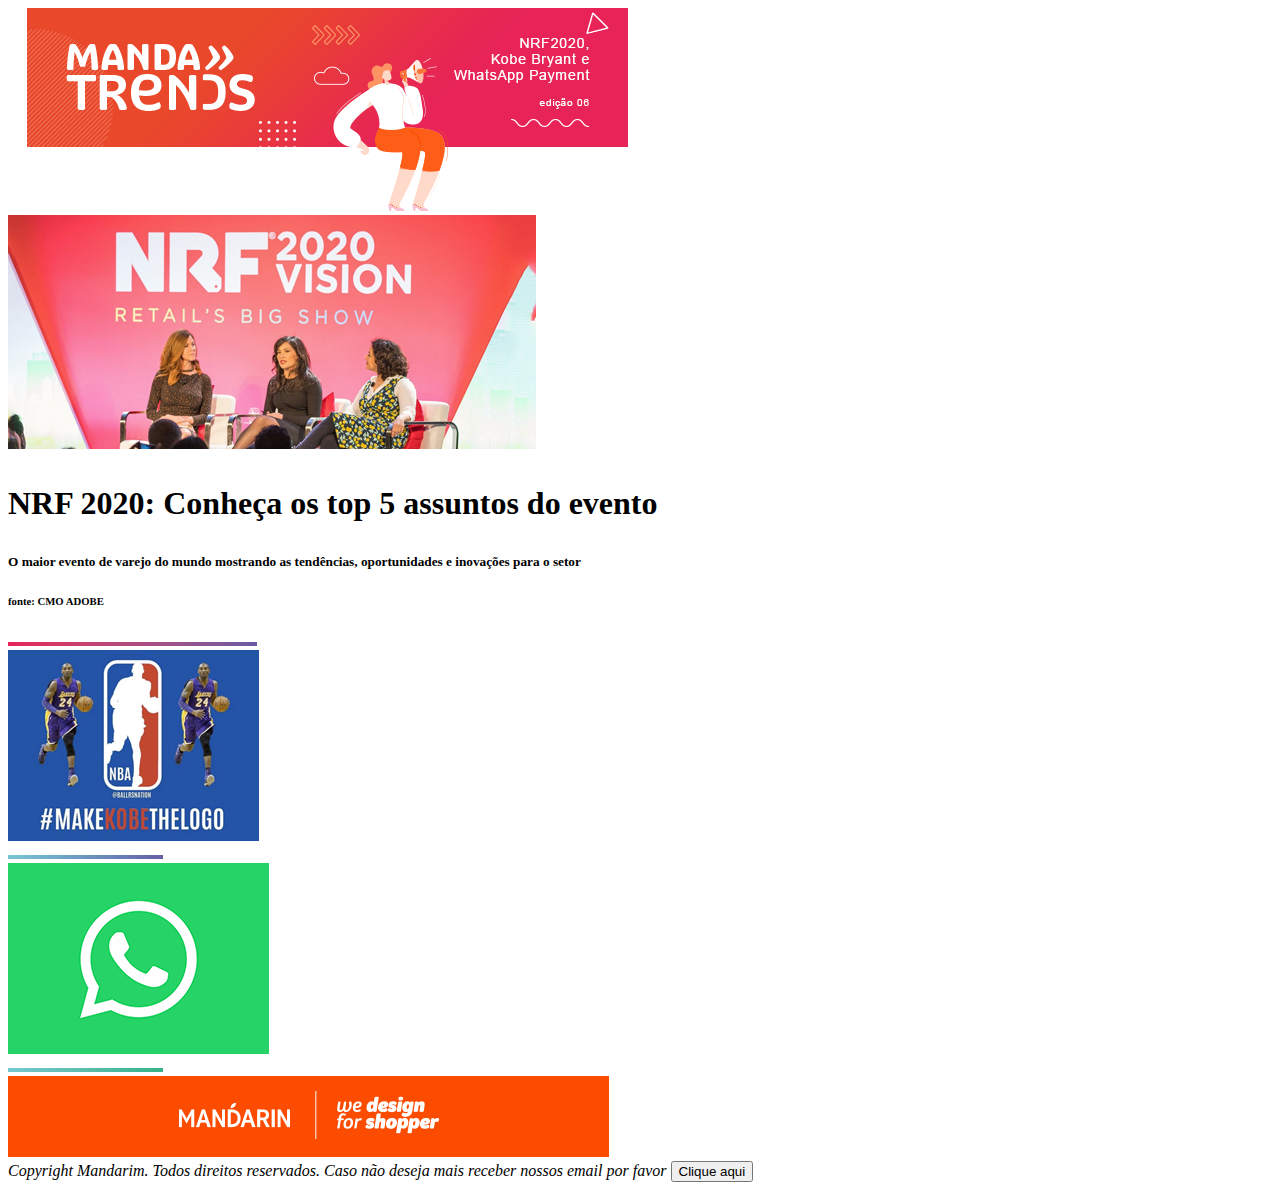
==== mandarim/index.html @ b503124c "ajuste links" ====
<!DOCTYPE html>
<html lang="en">

<head>
  <meta charset="UTF-8">
  <meta http-equiv="X-UA-Compatible" content="IE=edge">
  <meta name="viewport" content="width=device-width, initial-scale=1.0">
  <link rel="stylesheet" href="styles.css">
  <link href="https://cdn.jsdelivr.net/npm/bootstrap@5.1.3/dist/css/bootstrap.min.css" rel="stylesheet" integrity="sha384-1BmE4kWBq78iYhFldvKuhfTAU6auU8tT94WrHftjDbrCEXSU1oBoqyl2QvZ6jIW3" crossorigin="anonymous">
  <title>Manda Trends</title>
</head>
<div class="container-top">
  <div class="row">
    <img src="img\Header.png" alt="mandarim-header">
  </div>
  <div class="Header">
    <div class="text-center">
      <img src="img\Layer 18.png" class="img-fluid" alt="Imagem responsiva">
    </div>
    <div class="text-center">
      <h1>
        <p>NRF 2020: Conheça os top 5 assuntos do evento</p>
      </h1>
      <h5 class="text-center">
        <p>O maior evento de varejo do mundo mostrando as tendências, oportunidades e inovações para o setor</p>
        </h2>
        <h6> fonte: CMO ADOBE</h6>
        <div class="text-align:left"><img src="img\LINHA CRIATIVIDADE.png" alt=""></div>
    </div>
  </div>
</div>
<div class="container-mid">
  <div class="row">
    <div class="col-6"><img src="img\Layer 19.png" alt="">
      <div><img src="img\Vector Smart Object basquet.png" alt=""></div>
    </div>
    <div class="col-6"><img src="img\Layer 22.png" alt="">
      <div><img src="img\Vector Smart Object.png" alt=""></div>
    </div>
  </div>
</div>

</div>
<div class="container-bottom">
  <div><img src="img\Rodape.png" alt=""></div>

  <body>
  </body>
  <footer>
    <i class="fa fa-copyright" aria-hidden="true">
      Copyright Mandarim. Todos direitos reservados.
      Caso não deseja mais receber nossos email por favor <a href="https://mandarim.com.br"><button>Clique aqui</button></a>
    </i>
  </footer>

</html>
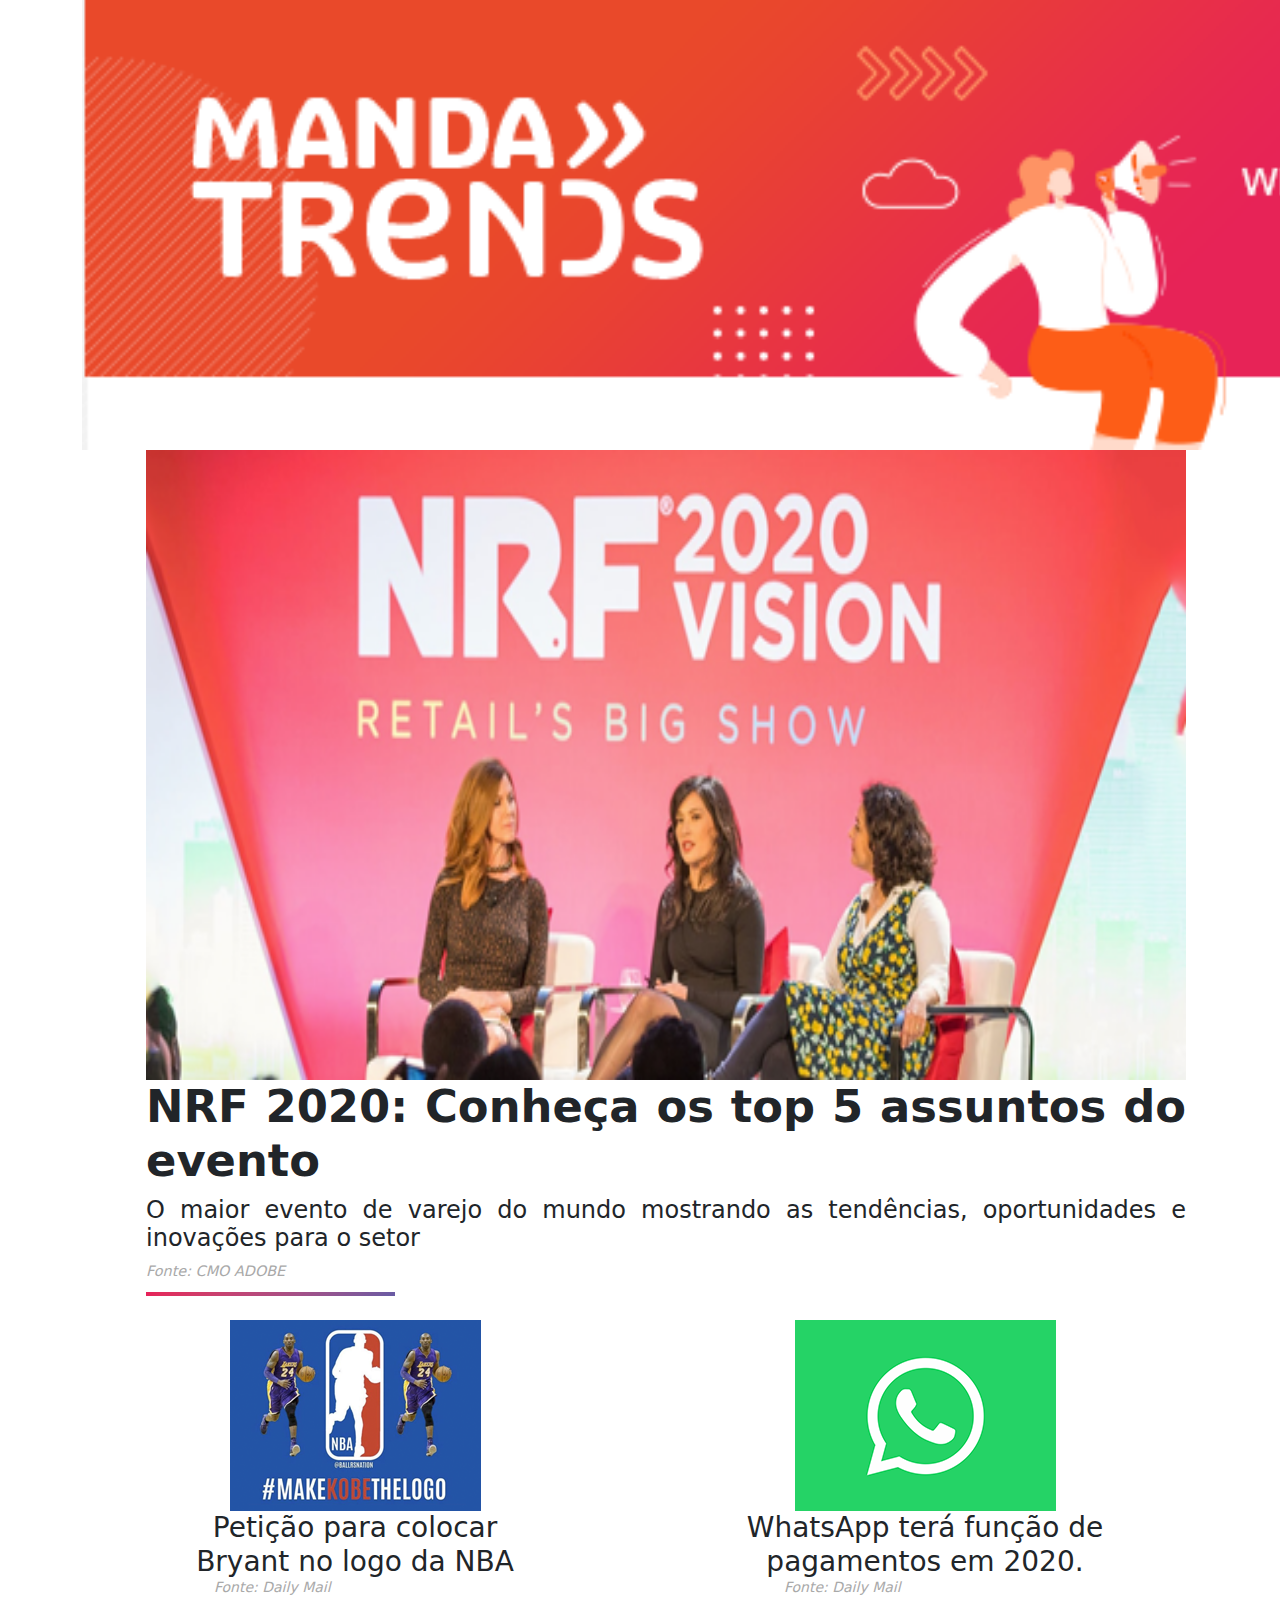
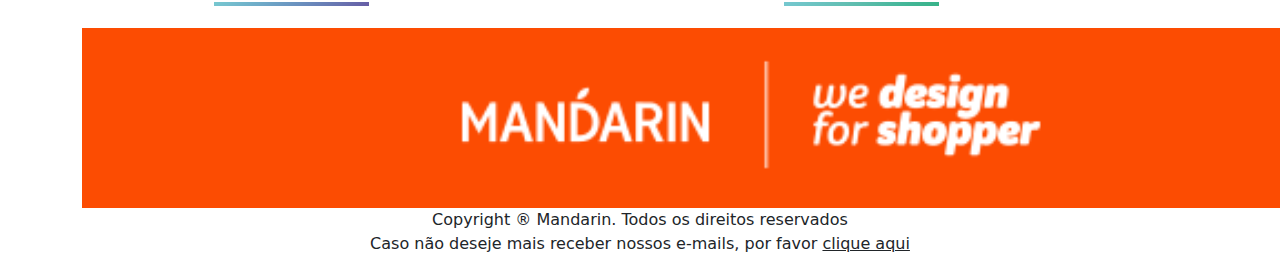
==== commit 470b6fda: "css" ====
--- a/mandarim/index.html
+++ b/mandarim/index.html
@@ -5,52 +5,61 @@
   <meta charset="UTF-8">
   <meta http-equiv="X-UA-Compatible" content="IE=edge">
   <meta name="viewport" content="width=device-width, initial-scale=1.0">
-  <link rel="stylesheet" href="styles.css">
-  <link href="https://cdn.jsdelivr.net/npm/bootstrap@5.1.3/dist/css/bootstrap.min.css" rel="stylesheet" integrity="sha384-1BmE4kWBq78iYhFldvKuhfTAU6auU8tT94WrHftjDbrCEXSU1oBoqyl2QvZ6jIW3" crossorigin="anonymous">
+  <link href=" https://cdn.jsdelivr.net/npm/bootstrap@5.1.3/dist/css/bootstrap.min.css" rel="stylesheet">
+  <link rel="stylesheet" href="style.css">
   <title>Manda Trends</title>
+
 </head>
-<div class="container-top">
-  <div class="row">
-    <img src="img\Header.png" alt="mandarim-header">
-  </div>
-  <div class="Header">
-    <div class="text-center">
-      <img src="img\Layer 18.png" class="img-fluid" alt="Imagem responsiva">
+<div id=" class=" container">
+  <header>
+    <div class="container" class="img-fluid">
+      <img id="img-header" src="img\images\header.png" alt="mandarim-header">
+      <img class="container" id="img-noticia" src="img\Layer 18.png" alt="Notícia Principal">
+      <div id="noticia-1" class="container"></i>
+        <h1>
+          NRF 2020: Conheça os top 5 assuntos do evento
+        </h1>
+        <h4>O maior evento de varejo do mundo mostrando as tendências, oportunidades e inovações para o setor </h4>
+        <p>
+          Fonte: CMO ADOBE <br> <img src="img\LINHA CRIATIVIDADE.png" alt="">
+        </p>
+
+      </div>
+  </header>
+  <section class="mid">
+    <div class="container">
+      <div class="row">
+        <div class="column">
+          <div class="col-img"><img src="/mandarim/img/Layer 19.png" alt="">
+            <h3>Petição para colocar <br> Bryant no logo da NBA<br>
+              <p>Fonte: Daily Mail <br><img src="/mandarim/img/Vector Smart Object basquet.png" alt=""></p>
+
+            </h3>
+          </div>
+
+        </div>
+        <div class="column">
+          <div class="col-img"><img src="/mandarim/img/Layer 22.png" alt="">
+            <h3>WhatsApp terá função de<br>pagamentos em 2020. <br>
+              <p>Fonte: Daily Mail <br><img src="/mandarim/img/Vector Smart Object.png" alt=""></p>
+            </h3>
+          </div>
+
+        </div>
+      </div>
     </div>
-    <div class="text-center">
-      <h1>
-        <p>NRF 2020: Conheça os top 5 assuntos do evento</p>
-      </h1>
-      <h5 class="text-center">
-        <p>O maior evento de varejo do mundo mostrando as tendências, oportunidades e inovações para o setor</p>
-        </h2>
-        <h6> fonte: CMO ADOBE</h6>
-        <div class="text-align:left"><img src="img\LINHA CRIATIVIDADE.png" alt=""></div>
-    </div>
-  </div>
-</div>
-<div class="container-mid">
-  <div class="row">
-    <div class="col-6"><img src="img\Layer 19.png" alt="">
-      <div><img src="img\Vector Smart Object basquet.png" alt=""></div>
-    </div>
-    <div class="col-6"><img src="img\Layer 22.png" alt="">
-      <div><img src="img\Vector Smart Object.png" alt=""></div>
-    </div>
-  </div>
-</div>
+    <section class="bottom">
+      <div class="container">
+        <div class="text-center">
+          <div><img src="/mandarim/img/Rodape.png" alt=""></div>
+          <div>
+            <p>Copyright ® Mandarin. Todos os direitos reservados
+              <br> Caso não deseje mais receber nossos e-mails, por favor <a href=""> clique aqui</a>
+            </p>
+          </div>
+    </section>
 
-</div>
-<div class="container-bottom">
-  <div><img src="img\Rodape.png" alt=""></div>
-
-  <body>
-  </body>
-  <footer>
-    <i class="fa fa-copyright" aria-hidden="true">
-      Copyright Mandarim. Todos direitos reservados.
-      Caso não deseja mais receber nossos email por favor <a href="https://mandarim.com.br"><button>Clique aqui</button></a>
-    </i>
-  </footer>
+    <body>
+    </body>
 
 </html>--- a/mandarim/style.css
+++ b/mandarim/style.css
@@ -0,0 +1,71 @@
+/* Create two equal columns that floats next to each other */
+.column {
+  float: left;
+  width: 50%;
+  padding: 0;
+  border: 0;
+  }
+  .column p {
+    font-size: 0.5em;
+ padding-left: 9rem;
+ font-style: italic;
+    text-align: justify;
+    font-weight: lighter;
+    justify-content: left;
+    color: darkgrey;
+    }
+.col-img{
+  display: flexbox;
+ text-align: center;
+  padding: 0;
+ }
+.row:after {
+  content: "";
+  text-align: center;
+  display: flexbox;
+  clear: both;
+}
+#img-header {
+  height: 50vh;
+ }
+#img-noticia {
+  text-align: center;
+  padding-left: 4rem;
+  height: 70vh;
+}
+#noticia-1 {
+  padding-left: 4rem;
+  text-align: justify;
+}
+#noticia-1 h1 {
+  font-size: 2.8em;
+  padding-left: 0rem;
+  font-weight: bolder;
+  justify-content:center;
+}
+#noticia-1 p {
+  font-size: 0.9em;
+  padding-left: 0;
+  font-style: italic;
+  font-weight: lighter;
+  color: darkgrey;
+  }
+  h4 {
+    font-weight: lighter;
+  }
+h5 {
+  font-size: 1em;
+  font-weight: lighter;
+  justify-content: center;
+}
+h6 {
+  font-size: 0.8em;
+  font-weight: lighter;
+  justify-content: left;
+}
+a { 
+  color: inherit;
+ } 
+ .bottom img {
+   height: 20vh;
+ }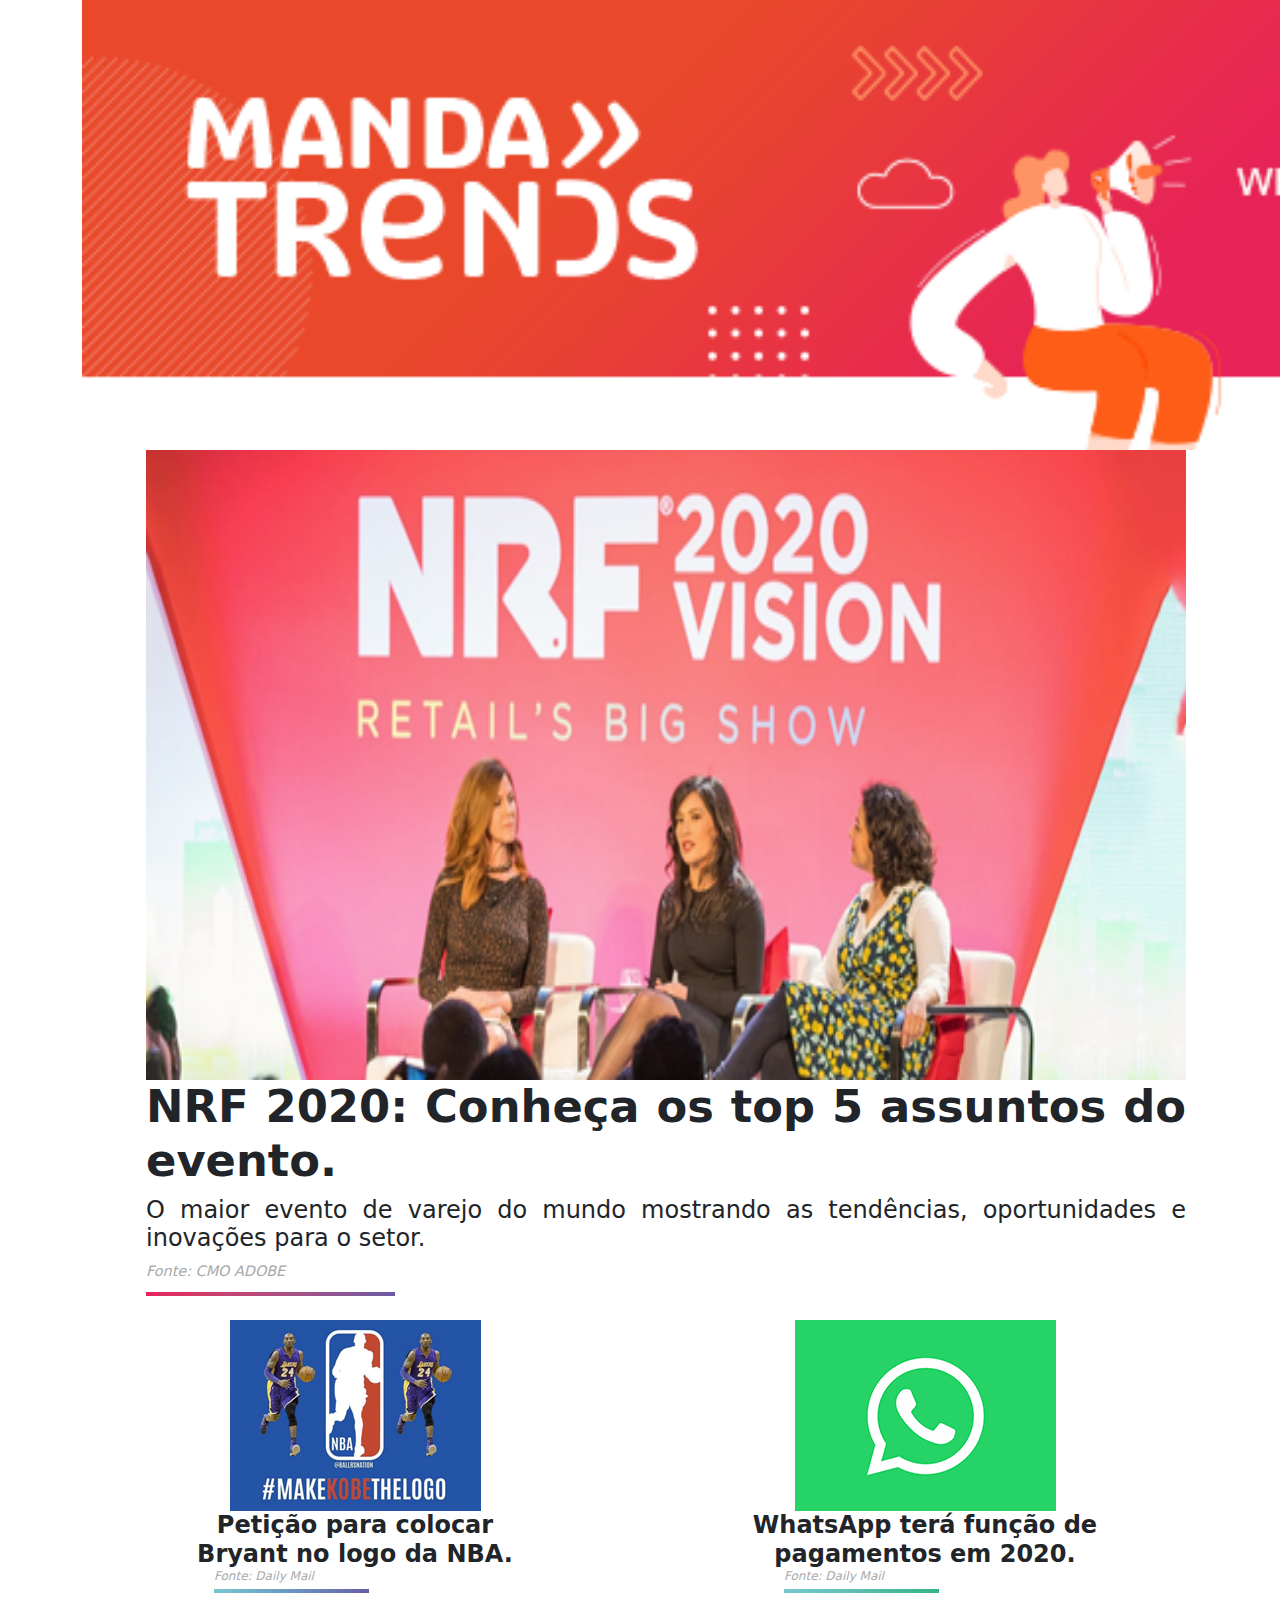
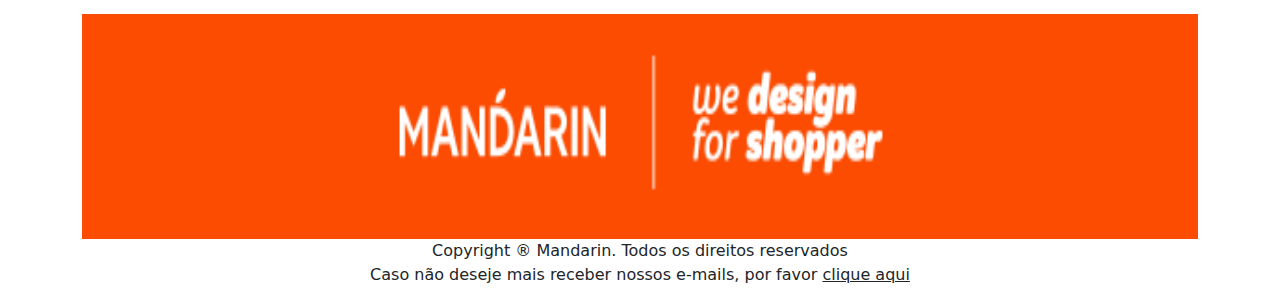
==== commit 75b8ccd2: "css update" ====
--- a/mandarim/index.html
+++ b/mandarim/index.html
@@ -17,9 +17,9 @@
       <img class="container" id="img-noticia" src="img\Layer 18.png" alt="Notícia Principal">
       <div id="noticia-1" class="container"></i>
         <h1>
-          NRF 2020: Conheça os top 5 assuntos do evento
+          NRF 2020: Conheça os top 5 assuntos do evento.
         </h1>
-        <h4>O maior evento de varejo do mundo mostrando as tendências, oportunidades e inovações para o setor </h4>
+        <h4>O maior evento de varejo do mundo mostrando as tendências, oportunidades e inovações para o setor. </h4>
         <p>
           Fonte: CMO ADOBE <br> <img src="img\LINHA CRIATIVIDADE.png" alt="">
         </p>
@@ -31,9 +31,8 @@
       <div class="row">
         <div class="column">
           <div class="col-img"><img src="/mandarim/img/Layer 19.png" alt="">
-            <h3>Petição para colocar <br> Bryant no logo da NBA<br>
+            <h3>Petição para colocar <br> Bryant no logo da NBA.<br>
               <p>Fonte: Daily Mail <br><img src="/mandarim/img/Vector Smart Object basquet.png" alt=""></p>
-
             </h3>
           </div>
 
--- a/mandarim/style.css
+++ b/mandarim/style.css
@@ -1,5 +1,10 @@
-/* Create two equal columns that floats next to each other */
+.container {
+padding: auto;
+border: 0;
+}
 .column {
+  display: grid;
+  border-collapse: collapse;
   float: left;
   width: 50%;
   padding: 0;
@@ -16,17 +21,13 @@
     }
 .col-img{
   display: flexbox;
- text-align: center;
-  padding: 0;
+  text-align: center;
+  padding: 0px 0px 0px 0px;
  }
-.row:after {
-  content: "";
-  text-align: center;
-  display: flexbox;
-  clear: both;
-}
+
 #img-header {
   height: 50vh;
+  border: 0;
  }
 #img-noticia {
   text-align: center;
@@ -41,7 +42,17 @@
   font-size: 2.8em;
   padding-left: 0rem;
   font-weight: bolder;
-  justify-content:center;
+  justify-content:justify;
+}
+.mid h3 {
+  font-size: 1.5em;
+  padding: auto;
+  font-weight: bolder;
+  justify-content:justify;
+}
+.mid img {
+  max-width: 100%;
+  height: auto;
 }
 #noticia-1 p {
   font-size: 0.9em;
@@ -67,5 +78,5 @@
   color: inherit;
  } 
  .bottom img {
-   height: 20vh;
+   height: 25vh;
  }